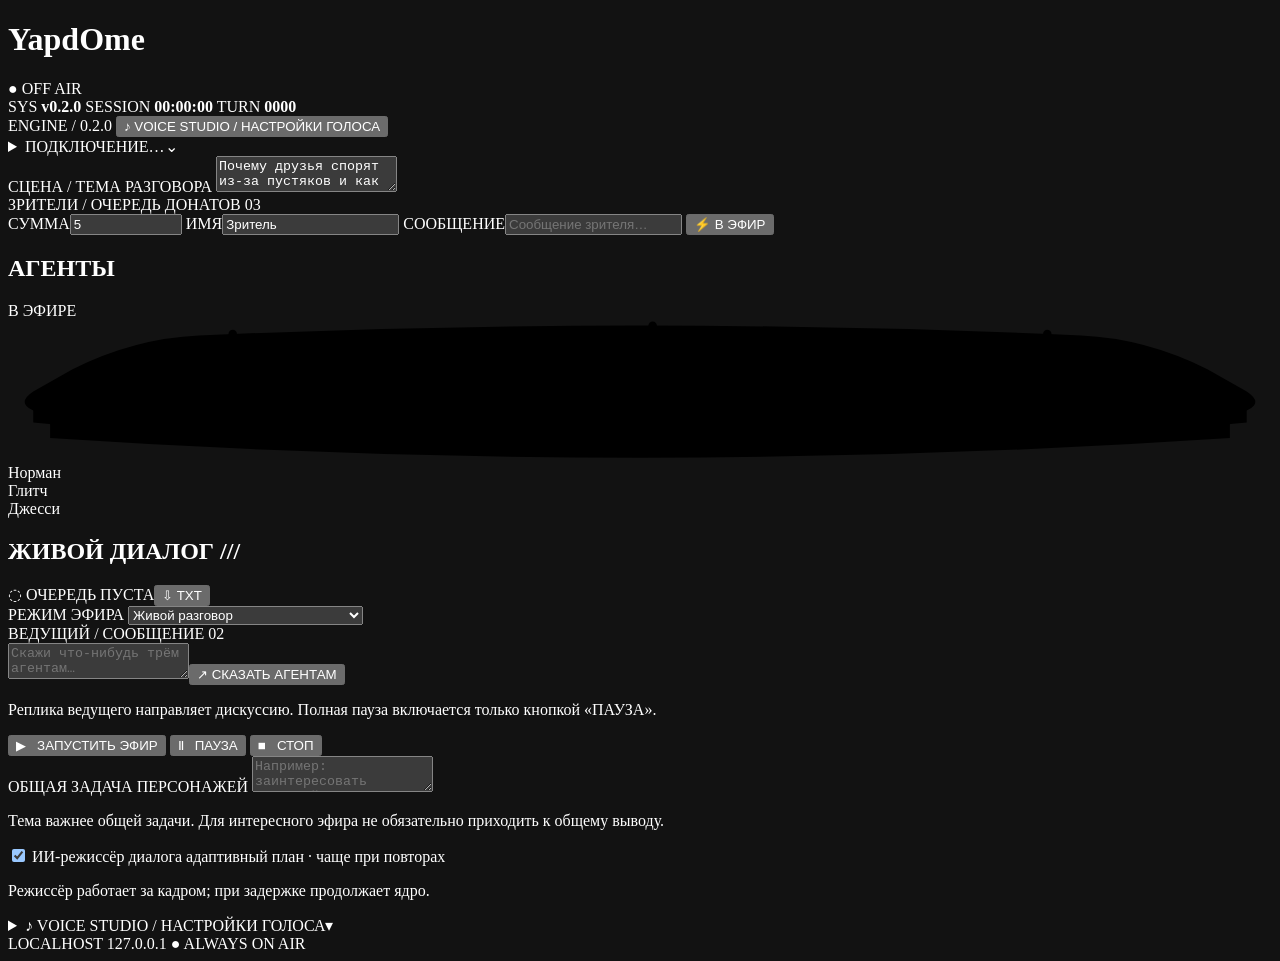
==== frontend/index.html @ b18c7b89 "Move agent names onto tabletop plaques and remove status labels" ====
<!doctype html>
<html lang="ru">
<head>
  <meta charset="utf-8">
  <meta name="viewport" content="width=device-width, initial-scale=1">
  <meta name="color-scheme" content="dark">
  <meta name="theme-color" content="#070815">
  <title>YapdOme // TRIAD LIVE v0.2.0</title>
  <link rel="stylesheet" href="/style.css">
  <link rel="stylesheet" href="/hud-reference.css">
  <link rel="stylesheet" href="/pixel-puppet.css">
</head>
<body>
<div class="spectrum-rail" aria-hidden="true"></div>
<div class="ambient-orbit" aria-hidden="true"></div>
<div class="app-shell">
  <header class="masthead">
    <div class="brand">
      <div class="triad-mark" aria-hidden="true"><i></i><i></i><i></i></div>
      <div class="brand-copy">
        <h1>YapdOme</h1>
      </div>
    </div>
    <div class="header-right">
      <span id="hudLive" class="live-sign"><span class="live-led">●</span> OFF AIR</span>
      <div class="live-metrics" aria-label="Состояние сессии">
        <span>SYS <b>v0.2.0</b></span>
        <span>SESSION <b id="hudUptime">00:00:00</b></span>
        <span>TURN <b id="hudTurns">0000</b></span>
      </div>
      <span class="version-tag">ENGINE / 0.2.0</span>
      <button id="voiceStudioButton" class="voice-header-button" type="button" aria-controls="voiceSettings" aria-expanded="false">♪ VOICE STUDIO / НАСТРОЙКИ ГОЛОСА</button>
      <details id="connectPanel" class="connect-popover">
        <summary title="Подключение и настройки ChatGPT"><span id="indicator" class="led"></span><span id="connection">ПОДКЛЮЧЕНИЕ…</span><span class="down-arrow" aria-hidden="true">⌄</span></summary>
        <div class="connect-content">
          <div class="popover-title">LLM / CONNECTION</div>
          <p id="detail" class="connect-detail">Проверка локального моста…</p>
          <label class="field-caption" for="provider">ПРОВАЙДЕР</label>
          <select id="provider">
            <option value="chatgpt">ChatGPT</option>
            <option value="deepseek">DeepSeek</option>
            <option value="codex">Codex (ChatGPT)</option>
          </select>
          <div id="chatgptAuth">
            <div class="connect-actions simple-auth">
              <button id="signin" class="primary">Подключить ChatGPT (Plus/Pro)</button>
              <button id="switchaccount" class="quiet-action" hidden>Другой аккаунт</button>
              <button id="logout" class="quiet-action" hidden>Выйти</button>
            </div>
            <p id="authnote" class="authnote">Локальная open-source интеграция. Использование лимитов ChatGPT требует подходящего тарифа Plus/Pro и отдельного разрешения. На Free OpenAI может отклонить это разрешение; обход тарифа не поддерживается.</p>
          </div>
          <div id="codexAuth" hidden>
            <div class="connect-actions">
              <button id="codexLogin" class="primary">Войти через Codex</button>
              <button id="codexLogout" class="quiet-action" type="button" hidden>Выйти из Codex</button>
            </div>
            <p id="codexNote" class="authnote">Вход выполняется через локальный Codex. Для смены аккаунта выйди из текущего сеанса; авторизация Codex общая с CLI и IDE-расширением на этом устройстве.</p>
          </div>
          <div id="deepseekAuth" hidden>
            <label class="field-caption" for="deepseekKey">API-КЛЮЧ DEEPSEEK</label>
            <input id="deepseekKey" type="password" autocomplete="off" spellcheck="false" placeholder="sk-…">
            <div class="connect-actions">
              <button id="deepseekConnect" class="primary">Подключить</button>
              <button id="deepseekDisconnect" class="quiet-action" hidden>Отключить</button>
            </div>
            <p id="deepseekNote" class="authnote">Ключ хранится локально. Получи его на platform.deepseek.com.</p>
          </div>
          <details class="model-settings">
            <summary>Модель</summary>
            <label class="field-caption" for="model">МОДЕЛЬ</label>
            <div class="model-line"><select id="model" disabled><option value="">Сначала подключись</option></select><button id="reloadmodels" title="Обновить модели">↻</button></div>
          </details>
        </div>
      </details>
    </div>
  </header>

  <main class="cyber-command-center">
    <div class="control-column">
    <section class="panel topic-panel" aria-label="Тема разговора">
      <div class="topic-layout">
        <label class="section-title" for="topic">СЦЕНА / ТЕМА РАЗГОВОРА</label>
        <textarea id="topic" rows="2" maxlength="700" aria-label="Тема разговора" placeholder="О чём сегодня разговаривают агенты?">Почему друзья спорят из-за пустяков и как потом мирятся?</textarea>
      </div>
    </section>

    <section class="panel inputpanel donations" aria-label="Донат зрителя">
      <div class="panel-overline"><span class="signal-dot pink"></span> ЗРИТЕЛИ / ОЧЕРЕДЬ ДОНАТОВ <span class="panel-index">03</span></div>

      <div class="input-row donation-fields">
        <label class="donation-amount"><span>СУММА</span><input id="donationAmount" type="number" min="0" max="1000000" step="0.01" value="5" inputmode="decimal" aria-label="Сумма доната"></label>
        <label class="donation-name"><span>ИМЯ</span><input id="donor" type="text" maxlength="32" value="Зритель" aria-label="Имя отправителя доната" placeholder="Имя" class="donorname"></label>
        <label class="donation-text"><span>СООБЩЕНИЕ</span><input id="donationText" type="text" maxlength="600" placeholder="Сообщение зрителя…" aria-label="Текст доната"></label>
        <button id="sendDonation" class="primary">⚡ В ЭФИР</button>
      </div>

    </section>
    </div>



    <div class="broadcast-column">
    <section class="panel live-visual" aria-label="Живая сцена с тремя агентами">
      <div class="live-visual-head">
        <h2>АГЕНТЫ</h2> В ЭФИРЕ</h2>
      </div>
      <div id="liveAvatars" class="live-tiles">
        <article class="live-tile" data-agent-index="0" aria-label="Агент 1">
          
          <div class="hud-portrait" aria-hidden="true"></div>
          <div class="wave-lane" aria-hidden="true"></div>

        </article>
        <article class="live-tile" data-agent-index="1" aria-label="Агент 2">
          
          <div class="hud-portrait" aria-hidden="true"></div>
          <div class="wave-lane" aria-hidden="true"></div>

        </article>
        <article class="live-tile" data-agent-index="2" aria-label="Агент 3">
          
          <div class="hud-portrait" aria-hidden="true"></div>
          <div class="wave-lane" aria-hidden="true"></div>

        </article>
      <div class="dialogue-table" role="group" aria-label="Имена собеседников за столом">
        <svg viewBox="0 0 900 100" preserveAspectRatio="none" focusable="false">
          <defs>
            <linearGradient id="table-surface" x2="0" y2="1">
              <stop stop-color="#32665b"/>
              <stop offset="1" stop-color="#102c29"/>
            </linearGradient>
            <linearGradient id="table-edge">
              <stop stop-color="#39f6a7"/>
              <stop offset=".5" stop-color="#29e8ff"/>
              <stop offset="1" stop-color="#ffc936"/>
            </linearGradient>
          </defs>
          <path class="table-shadow" d="M30 64Q450 28 870 64L870 84Q450 112 30 84Z"/>
          <path class="table-fascia" d="M18 55Q450 97 882 55V73Q450 115 18 73Z"/>
          <path class="table-top" d="M136 11Q450 -3 764 11Q810 13 854 35L882 51Q900 63 865 69Q450 105 35 69Q0 63 18 51L46 35Q90 13 136 11Z"/>
          <path class="table-inlay" d="M114 22Q450 0 786 22M46 61Q450 96 854 61"/>
          <g class="table-seat table-seat-0">
            <path d="M124 31Q150 25 176 31L187 40Q150 46 113 40Z"/>
            <path class="table-mic" d="M150 32V17L160 10"/>
            <circle cx="160" cy="10" r="3"/>
          </g>
          <g class="table-seat table-seat-1">
            <path d="M410 24H490L496 33H404Z"/>
            <path class="table-mic" d="M450 24V10L459 4"/>
            <circle cx="459" cy="4" r="3"/>
          </g>
          <g class="table-seat table-seat-2">
            <path d="M724 31Q750 25 776 31L787 40Q750 46 713 40Z"/>
            <path class="table-mic" d="M750 32V17L740 10"/>
            <circle cx="740" cy="10" r="3"/>
          </g>
          <path class="table-console" d="M419 57H481L489 63H411Z"/>
        </svg>
        <div class="table-nameplates">
          <div class="table-nameplate" data-agent-index="0"><span class="tile-name">Норман</span></div>
          <div class="table-nameplate" data-agent-index="1"><span class="tile-name">Глитч</span></div>
          <div class="table-nameplate" data-agent-index="2"><span class="tile-name">Джесси</span></div>
        </div>
      </div>
      </div>
    </section>
    <section class="panel stream" aria-label="Живой диалог">
      <div id="feed" class="feed" aria-live="off"></div>
      <div class="streamhead">
        <div><h2>ЖИВОЙ ДИАЛОГ <span class="live-glyph">///</span></h2></div>
        <div class="stream-actions"><span id="queueStatus" class="queue-status" role="status" aria-live="polite">◌ ОЧЕРЕДЬ ПУСТА</span><button id="export" title="Экспортировать TXT">⇩ TXT</button></div>
      </div>
    </section>
    </div>

    <div class="right-column">
    <section class="panel stage-panel" aria-label="Управление дискуссией">

      <div class="show-mode-row">
        <label class="section-title" for="showMode">РЕЖИМ ЭФИРА</label>
        <select id="showMode" aria-label="Режим общения персонажей">
          <option value="live" selected>Живой разговор</option>
          <option value="science">Научный режим · TRIAD SCIENCE</option>
        </select>
        <p class="field-tip" id="scienceInfo" hidden aria-live="polite">TRIAD SCIENCE · теоретик / критик / экспериментатор · пять шагов научного метода · выводы требуют проверки</p>
      </div>
      <div class="inputpanel host-message" aria-label="Реплика ведущего">
        <div class="panel-overline"><span class="signal-dot warm"></span> ВЕДУЩИЙ / СООБЩЕНИЕ <span class="panel-index">02</span></div>
        <div class="input-row"><textarea id="interject" maxlength="600" aria-label="Реплика ведущего" placeholder="Скажи что-нибудь трём агентам…"></textarea><button id="sendInterject" class="primary">↗ СКАЗАТЬ АГЕНТАМ</button></div>
        <p class="field-tip">Реплика ведущего направляет дискуссию. Полная пауза включается только кнопкой «ПАУЗА».</p>
      </div>
      <div class="stage-bottom">
        <div class="transport">
          <button id="start" class="primary btn-start">▶ &nbsp; ЗАПУСТИТЬ ЭФИР</button>
          <button id="pause" class="btn-pause">Ⅱ &nbsp; ПАУЗА</button>
          <button id="stop" class="btn-stop">■ &nbsp; СТОП</button>
        </div>

      </div>
    </section>

    <section class="panel scene-advanced" aria-label="Дополнительные настройки эфира">

      <div class="scene-advanced-body">
        <label class="section-title mission-label" for="sharedGoal">ОБЩАЯ ЗАДАЧА ПЕРСОНАЖЕЙ</label>
        <textarea id="sharedGoal" maxlength="900" rows="2" placeholder="Например: заинтересовать зрителей и не повторять одни и те же шутки."></textarea>
        <p class="field-tip mission-tip">Тема важнее общей задачи. Для интересного эфира не обязательно приходить к общему выводу.</p>
        <label class="check-line"><input id="directorEnabled" type="checkbox" checked> ИИ-режиссёр диалога <span class="hint">адаптивный план · чаще при повторах</span></label>
        <p class="field-tip" id="directorStatus">Режиссёр работает за кадром; при задержке продолжает ядро.</p>

      </div>
    </section>
    </div>
  </main>
  <details class="panel voice-panel" id="voiceSettings" aria-label="Голосовой движок и настройки">
      <summary class="voice-collapse-toggle"><span>♪ VOICE STUDIO / НАСТРОЙКИ ГОЛОСА</span><span class="fold-arrow">▾</span></summary>
      <div class="voice-panel-body">
      <div class="panel-overline"><span class="signal-dot"></span> AUDIO / LOCAL VOICE STUDIO <span class="panel-index">TTS</span></div>
      <h2>СИНТЕЗ РЕЧИ <span class="soft">/ VOICE ENGINE</span></h2>
      <p class="voice-intro">Выбери движок, установи его в нужную папку, затем настрой голос отдельно для каждого персонажа.</p>
      <div class="voice-layout">
        <div class="voice-selector">
          <label class="field-caption" for="ttsBackend">АКТИВНЫЙ ДВИЖОК</label>
          <select id="ttsBackend" aria-label="Выбрать движок синтеза речи">
            <option value="piper">Piper TTS · русский / быстрый ONNX</option>
            <option value="silero">Silero TTS V5 · русский / 5 голосов</option>
            <option value="kokoro">Kokoro 82M · английский / русский</option>
            <option value="openaudio-s1-mini">OpenAudio S1-mini · локально / клонирование голоса</option>
            <option value="qwen3-tts">Qwen3-TTS MLX · Mac (M1–M4)</option>
            <option value="browser">Голоса системы · macOS / браузер</option>
          </select>
          <p id="voiceHint" class="voice-hint">Выбери движок для установки и озвучивания.</p>
          <button id="testAudioOutput" type="button" title="Проверить аудиовыход браузера">♪ ТЕСТ ЗВУКА (КОРОТКИЙ СИГНАЛ)</button>
          <label class="check-line"><input id="voiceEnabled" type="checkbox" checked> Озвучивать ответы персонажей</label>
          <label class="field-caption" for="rate">ОБЩАЯ СКОРОСТЬ <output id="rateValue">1.00×</output></label>
          <input id="rate" type="range" min="0.75" max="1.5" step="0.05" value="1">
          <p class="tts-install-hint">Скорость общая для всех персонажей. Голос выбирается отдельно для каждого персонажа.</p>
        </div>
        <div class="voice-engine-config">
          <div id="kokoroModelWrap" hidden>
            <label class="field-caption" for="kokoroModel">МОДЕЛЬ KOKORO</label>
            <select id="kokoroModel">
              <option value="ru">Kokoro RU 82M · русский (Света, Маша, Дима)</option>
              <option value="en">Kokoro 82M INT8 · английский</option>
            </select>
          </div>
          <div class="voice-installer" id="kokoroRuInstaller" data-engine="kokoro-ru" hidden>
            <div class="voice-installer-head"><strong>Kokoro RU 82M</strong><span class="voice-local">LOCAL / CPU</span></div>
            <p class="tts-install-hint">Русские голоса: Света, Маша, Дима · модель OpenRAIL. Файлы хранятся в выбранной папке.</p>
            <p id="kokoroRuStatus" class="tts-status">Проверяем статус…</p>
            <label class="field-caption" for="kokoroRuDirectory">ПАПКА МОДЕЛИ</label>
            <div class="tts-folder-row">
              <input id="kokoroRuDirectory" type="text" autocomplete="off" spellcheck="false" aria-label="Папка Kokoro RU 82M">
              <button id="kokoroRuBrowse" type="button">Обзор…</button>
            </div>
            <div class="tts-install-actions">
              <button class="primary" id="kokoroRuInstall" type="button">↓ УСТАНОВИТЬ / ПОДКЛЮЧИТЬ</button>
              <button id="kokoroRuCancel" type="button" hidden>ОТМЕНИТЬ</button>
              <button id="kokoroRuRestart" type="button" hidden>↻ ПЕРЕЗАПУСТИТЬ ДВИЖОК</button>
            </div>
            <div class="tts-progress-wrap" id="kokoroRuProgressWrap" hidden>
              <div class="tts-progress-top"><span id="kokoroRuProgressLabel">Подготовка…</span><output id="kokoroRuProgressPercent">…</output></div>
              <progress id="kokoroRuProgress" max="100"></progress>
              <p class="tts-progress-detail" id="kokoroRuProgressFile"></p>
            </div>
            <p id="kokoroRuError" class="tts-install-error" role="alert" hidden></p>
          </div>

          <div class="voice-installer" id="kokoroInstaller" data-engine="kokoro" hidden>
            <div class="voice-installer-head"><strong>Kokoro 82M INT8</strong><span class="voice-local">LOCAL / CPU</span></div>
            <p class="tts-install-hint">Компактная ONNX-модель · английская речь. Файлы хранятся в выбранной папке.</p>
            <p id="kokoroStatus" class="tts-status">Проверяем статус…</p>
            <label class="field-caption" for="kokoroDirectory">ПАПКА МОДЕЛИ</label>
            <div class="tts-folder-row">
              <input id="kokoroDirectory" type="text" autocomplete="off" spellcheck="false" aria-label="Папка Kokoro 82M INT8">
              <button id="kokoroBrowse" type="button">Обзор…</button>
            </div>
            <div class="tts-install-actions">
              <button class="primary" id="kokoroInstall" type="button">↓ УСТАНОВИТЬ / ПОДКЛЮЧИТЬ</button>
              <button id="kokoroCancel" type="button" hidden>ОТМЕНИТЬ</button>
              <button id="kokoroRestart" type="button" hidden>↻ ПЕРЕЗАПУСТИТЬ ДВИЖОК</button>
            </div>
            <div class="tts-progress-wrap" id="kokoroProgressWrap" hidden>
              <div class="tts-progress-top"><span id="kokoroProgressLabel">Подготовка…</span><output id="kokoroProgressPercent">…</output></div>
              <progress id="kokoroProgress" max="100"></progress>
              <p class="tts-progress-detail" id="kokoroProgressFile"></p>
            </div>
            <p id="kokoroError" class="tts-install-error" role="alert" hidden></p>
          </div>

          <div class="voice-installer" id="piperInstaller" data-engine="piper" hidden>
            <div class="voice-installer-head"><strong>Piper TTS</strong><span class="voice-local">LOCAL / CPU</span></div>
            <p class="tts-install-hint">Быстрый ONNX-синтез · русские голоса. Файлы хранятся в выбранной папке.</p>
            <p id="piperStatus" class="tts-status">Проверяем статус…</p>
            <label class="field-caption" for="piperDirectory">ПАПКА МОДЕЛИ</label>
            <div class="tts-folder-row">
              <input id="piperDirectory" type="text" autocomplete="off" spellcheck="false" aria-label="Папка Piper TTS">
              <button id="piperBrowse" type="button">Обзор…</button>
            </div>
            <div class="tts-install-actions">
              <button class="primary" id="piperInstall" type="button">↓ УСТАНОВИТЬ / ПОДКЛЮЧИТЬ</button>
              <button id="piperCancel" type="button" hidden>ОТМЕНИТЬ</button>
              <button id="piperRestart" type="button" hidden>↻ ПЕРЕЗАПУСТИТЬ ДВИЖОК</button>
            </div>
            <div class="tts-progress-wrap" id="piperProgressWrap" hidden>
              <div class="tts-progress-top"><span id="piperProgressLabel">Подготовка…</span><output id="piperProgressPercent">…</output></div>
              <progress id="piperProgress" max="100"></progress>
              <p class="tts-progress-detail" id="piperProgressFile"></p>
            </div>
            <p id="piperError" class="tts-install-error" role="alert" hidden></p>
          </div>

          <div class="voice-installer" id="openaudioInstaller" data-engine="openaudio-s1-mini" hidden>
            <div class="voice-installer-head"><strong>OpenAudio S1-mini</strong><span class="voice-local">LOCAL / CUDA · CPU</span></div>
            <p class="tts-install-hint">Автоматическая загрузка модели 0.5B и отдельного окружения. Рекомендуется NVIDIA с 12 ГБ VRAM; на CPU синтез медленный. Веса: CC BY-NC-SA 4.0.</p>
            <p id="openaudioStatus" class="tts-status">Проверяем статус…</p>
            <details id="openaudioAccessHelp" class="tts-access-help">
              <summary>Как разрешить скачивание S1-mini — пошагово</summary>
              <ol>
                <li>Открой <a href="https://huggingface.co/fishaudio/openaudio-s1-mini" target="_blank" rel="noopener noreferrer">страницу S1-mini на Hugging Face</a>. Нажми Log In или Sign Up и войди в свой аккаунт.</li>
                <li>На странице модели прочитай условия и нажми кнопку согласия или запроса доступа. Если заявка ожидает одобрения, дождись разрешения. Перенаправление на fishaudio/s1-mini — нормально.</li>
                <li>Открой <a href="https://huggingface.co/settings/tokens" target="_blank" rel="noopener noreferrer">Access Tokens</a> в том же аккаунте. Нажми Create new token, выбери Read, задай имя YapdOme и создай токен. Для Fine-grained включи «Read access to contents of all public gated repos you can access» в разделе Repositories. Скопируй токен.</li>
                <li>На Mac нажми ⌘ + пробел, введи «Терминал» и нажми Enter. Скопируй команду ниже целиком, вставь в Терминал и нажми Enter. Путь уже соответствует папке модели.</li>
              </ol>
              <pre><code id="openaudioLoginCommand">Команда появится после определения папки модели.</code></pre>
              <ol start="5">
                <li>Когда Терминал попросит токен, вставь его и нажми Enter. Символы могут не отображаться — это нормально. На вопрос Add token as git credential? ответь n и нажми Enter.</li>
                <li>Дождись сообщения об успешном входе. Вернись сюда и нажми «Установить / подключить» ещё раз.</li>
              </ol>
              <p>Токен вводится только в Терминале. Не отправляй его в чат и не вставляй в поле папки модели. Если написано «No such file or directory», сначала запусти установку, чтобы приложение создало окружение Python.</p>
              <p>Если вход уже завершился сообщением Login successful, но скачивание запрещено: открой Access Tokens → YapdOme → Edit permissions, включи разрешение на public gated repos, указанное в шаге 3, и сохрани. Проверь, что аккаунту одобрен доступ к модели из шага 2. Затем повтори установку; для того же отредактированного токена повторный вход обычно не нужен.</p>
            </details>
            <label class="field-caption" for="openaudioDirectory">ПАПКА МОДЕЛИ</label>
            <div class="tts-folder-row">
              <input id="openaudioDirectory" type="text" autocomplete="off" spellcheck="false" aria-label="Папка OpenAudio S1-mini">
              <button id="openaudioBrowse" type="button">Обзор…</button>
            </div>
            <div class="tts-install-actions">
              <button class="primary" id="openaudioInstall" type="button">↓ УСТАНОВИТЬ / ПОДКЛЮЧИТЬ</button>
              <button id="openaudioCancel" type="button" hidden>ОТМЕНИТЬ</button>
              <button id="openaudioRestart" type="button" hidden>↻ ПЕРЕЗАПУСТИТЬ ДВИЖОК</button>
            </div>
            <div class="tts-progress-wrap" id="openaudioProgressWrap" hidden>
              <div class="tts-progress-top"><span id="openaudioProgressLabel">Подготовка…</span><output id="openaudioProgressPercent">…</output></div>
              <progress id="openaudioProgress" max="100"></progress>
              <p class="tts-progress-detail" id="openaudioProgressFile"></p>
            </div>
            <p id="openaudioReferences" class="tts-install-hint">Референсы не загружены · используется голос модели</p>
            <label class="field-caption" for="openaudioReferenceVoice">РЕФЕРЕНСНЫЙ ГОЛОС</label>
            <select id="openaudioReferenceVoice">
              <option value="voice-1">Референс 1</option>
              <option value="voice-2">Референс 2</option>
              <option value="voice-3">Референс 3</option>
            </select>
            <label class="field-caption" for="openaudioReferenceAudio">PCM WAV 16 БИТ · 3–30 СЕКУНД · ДО 6 МБ</label>
            <input id="openaudioReferenceAudio" type="file" accept="audio/wav,.wav">
            <label class="field-caption" for="openaudioReferenceText">ТОЧНАЯ РАСШИФРОВКА АУДИО</label>
            <textarea id="openaudioReferenceText" rows="2" maxlength="1000" placeholder="Что произнесено в референсном WAV"></textarea>
            <button id="openaudioReferenceSave" type="button">СОХРАНИТЬ РЕФЕРЕНС</button>
            <p class="tts-install-hint">Аудио остаётся на этом компьютере. После сохранения выбери референс в карточке персонажа.</p>
            <p id="openaudioError" class="tts-install-error" role="alert" hidden></p>
          </div>

          <div class="voice-installer" id="sileroInstaller" data-engine="silero" hidden>
            <div class="voice-installer-head"><strong>Silero TTS V5</strong><span class="voice-local">LOCAL / CPU</span></div>
            <p class="tts-install-hint">Нейросетевой синтез · пять русских голосов. Файлы хранятся в выбранной папке.</p>
            <p id="sileroStatus" class="tts-status">Проверяем статус…</p>
            <label class="field-caption" for="sileroDirectory">ПАПКА МОДЕЛИ</label>
            <div class="tts-folder-row">
              <input id="sileroDirectory" type="text" autocomplete="off" spellcheck="false" aria-label="Папка Silero TTS V5">
              <button id="sileroBrowse" type="button">Обзор…</button>
            </div>
            <div class="tts-install-actions">
              <button class="primary" id="sileroInstall" type="button">↓ УСТАНОВИТЬ / ПОДКЛЮЧИТЬ</button>
              <button id="sileroCancel" type="button" hidden>ОТМЕНИТЬ</button>
              <button id="sileroRestart" type="button" hidden>↻ ПЕРЕЗАПУСТИТЬ ДВИЖОК</button>
            </div>
            <div class="tts-progress-wrap" id="sileroProgressWrap" hidden>
              <div class="tts-progress-top"><span id="sileroProgressLabel">Подготовка…</span><output id="sileroProgressPercent">…</output></div>
              <progress id="sileroProgress" max="100"></progress>
              <p class="tts-progress-detail" id="sileroProgressFile"></p>
            </div>
            <p id="sileroError" class="tts-install-error" role="alert" hidden></p>
          </div>

          <div class="voice-installer" id="qwen3Installer" data-engine="qwen3-tts" hidden>
            <div class="voice-installer-head"><strong>Qwen3-TTS MLX</strong><span class="voice-local">LOCAL / MLX · APPLE SILICON</span></div>
            <p class="tts-install-hint">Клонирование и дизайн голоса, пресеты с эмоциями. Pro (1.7B) / Lite (0.6B). Дизайн голоса доступен только в Pro. Модели кладутся в папку models/.</p>
            <p id="qwen3Status" class="tts-status">Проверяем статус…</p>
            <label class="field-caption" for="qwen3Size">РАЗМЕР МОДЕЛИ</label>
            <select id="qwen3Size">
              <option value="lite">Lite 0.6B · быстрее</option>
              <option value="pro">Pro 1.7B · качественнее</option>
            </select>
            <label class="field-caption" for="qwen3Directory">ПАПКА МОДЕЛИ</label>
            <div class="tts-folder-row">
              <input id="qwen3Directory" type="text" autocomplete="off" spellcheck="false" aria-label="Папка Qwen3-TTS MLX">
              <button id="qwen3Browse" type="button">Обзор…</button>
            </div>
            <div class="tts-install-actions">
              <button class="primary" id="qwen3Install" type="button">↓ УСТАНОВИТЬ / ПОДКЛЮЧИТЬ</button>
              <button id="qwen3Cancel" type="button" hidden>ОТМЕНИТЬ</button>
              <button id="qwen3Restart" type="button" hidden>↻ ПЕРЕЗАПУСТИТЬ ДВИЖОК</button>
            </div>
            <div class="tts-progress-wrap" id="qwen3ProgressWrap" hidden>
              <div class="tts-progress-top"><span id="qwen3ProgressLabel">Подготовка…</span><output id="qwen3ProgressPercent">…</output></div>
              <progress id="qwen3Progress" max="100"></progress>
              <p class="tts-progress-detail" id="qwen3ProgressFile"></p>
            </div>
            <p id="qwen3Error" class="tts-install-error" role="alert" hidden></p>

            <div class="qwen3-voices">
              <div class="qwen3-voices-head">
                <span>КАСТОМНЫЕ ГОЛОСА · VOICE CLONING / DESIGN / CUSTOM</span>
                <button id="qwen3AddVoice" type="button">+ ДОБАВИТЬ ГОЛОС</button>
              </div>
              <div id="qwen3VoiceList" class="qwen3-voice-list"></div>
              <div id="qwen3VoiceForm" class="qwen3-voice-form" hidden>
                <label class="field-caption" for="qwen3VoiceName">ИМЯ ГОЛОСА</label>
                <input id="qwen3VoiceName" type="text" maxlength="64" placeholder="Deep Narrator">
                <label class="field-caption" for="qwen3VoiceType">ТИП</label>
                <select id="qwen3VoiceType">
                  <option value="design">Дизайн · описание голоса</option>
                  <option value="clone">Клонирование · из аудио</option>
                  <option value="preset">Пресет · встроенный голос + эмоция</option>
                </select>
                <div id="qwen3DesignFields">
                  <label class="field-caption" for="qwen3DesignInstruct">ОПИСАНИЕ ГОЛОСА</label>
                  <textarea id="qwen3DesignInstruct" rows="2" maxlength="300" placeholder="calm British narrator, deep and warm"></textarea>
                </div>
                <div id="qwen3CloneFields" hidden>
                  <label class="field-caption" for="qwen3CloneAudio">РЕФЕРЕНСНЫЙ АУДИОФАЙЛ (5–10 с)</label>
                  <input id="qwen3CloneAudio" type="file" accept="audio/*,.wav,.mp3,.m4a">
                  <label class="field-caption" for="qwen3CloneText">ТРАНСКРИПТ (что сказано в аудио)</label>
                  <textarea id="qwen3CloneText" rows="2" maxlength="600" placeholder="Точный текст из аудио"></textarea>
                </div>
                <div id="qwen3PresetFields" hidden>
                  <label class="field-caption" for="qwen3PresetSpeaker">ВСТРОЕННЫЙ ГОЛОС</label>
                  <select id="qwen3PresetSpeaker"></select>
                  <label class="field-caption" for="qwen3PresetInstruct">ЭМОЦИЯ / СТИЛЬ</label>
                  <input id="qwen3PresetInstruct" type="text" maxlength="200" placeholder="Excited and happy, speaking fast">
                  <label class="field-caption" for="qwen3PresetSpeed">СКОРОСТЬ</label>
                  <input id="qwen3PresetSpeed" type="range" min="0.5" max="2" step="0.05" value="1">
                </div>
                <div class="qwen3-voice-actions">
                  <button class="primary" id="qwen3VoiceSave" type="button">СОХРАНИТЬ ГОЛОС</button>
                  <button id="qwen3VoiceCancel" type="button">ОТМЕНА</button>
                </div>
              </div>
            </div>
          </div>

          <div id="browserInstaller" class="voice-installer" hidden>
            <div class="voice-installer-head"><strong>СИСТЕМНЫЙ ГОЛОС</strong><span class="voice-local">BROWSER / macOS</span></div>
            <p class="tts-status">● НЕ ТРЕБУЕТ УСТАНОВКИ</p>
            <p class="tts-install-hint">Путь к модели не требуется. Используются доступные системные голоса macOS и браузера.</p>
          </div>
        </div>
      </div>
      </div>
    </details>
  <footer><span>LOCALHOST 127.0.0.1 <span class="bullet">●</span> ALWAYS ON AIR</span></footer>
</div>
<script defer src="/client.js"></script>
<script defer src="/hud-reference.js"></script>
<script defer src="/pixel-puppet-engine.js"></script>
<script defer src="/pixel-puppet.js"></script>
</body>
</html>
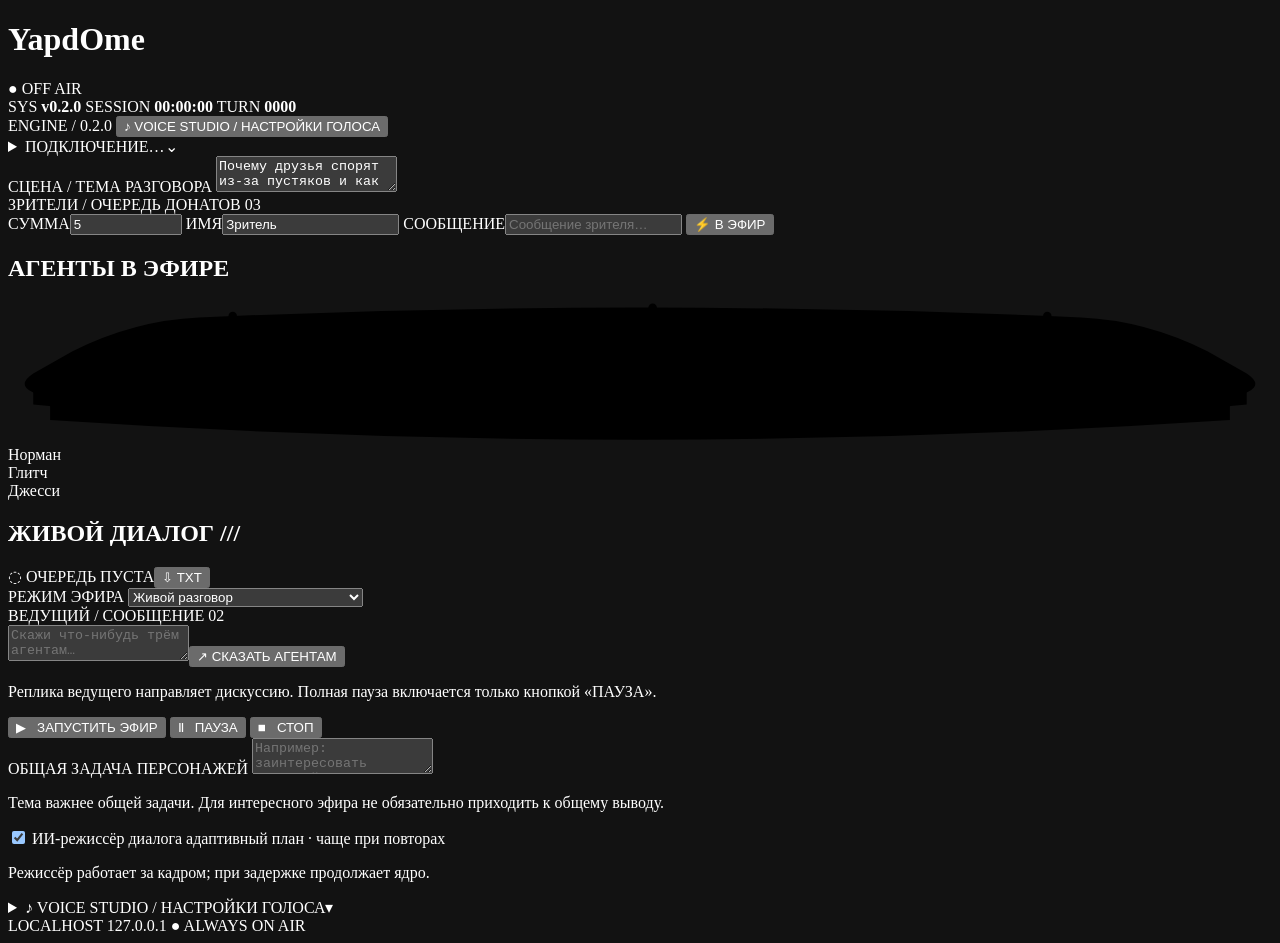
==== commit 6ac2a440: "Align live broadcast heading to top right with compact indicator" ====
--- a/frontend/index.html
+++ b/frontend/index.html
@@ -102,23 +102,20 @@
     <div class="broadcast-column">
     <section class="panel live-visual" aria-label="Живая сцена с тремя агентами">
       <div class="live-visual-head">
-        <h2>АГЕНТЫ</h2> В ЭФИРЕ</h2>
+        <h2><span class="live-air-indicator" aria-hidden="true"></span>АГЕНТЫ В ЭФИРЕ</h2>
       </div>
       <div id="liveAvatars" class="live-tiles">
         <article class="live-tile" data-agent-index="0" aria-label="Агент 1">
-          
           <div class="hud-portrait" aria-hidden="true"></div>
           <div class="wave-lane" aria-hidden="true"></div>
 
         </article>
         <article class="live-tile" data-agent-index="1" aria-label="Агент 2">
-          
           <div class="hud-portrait" aria-hidden="true"></div>
           <div class="wave-lane" aria-hidden="true"></div>
 
         </article>
         <article class="live-tile" data-agent-index="2" aria-label="Агент 3">
-          
           <div class="hud-portrait" aria-hidden="true"></div>
           <div class="wave-lane" aria-hidden="true"></div>
 
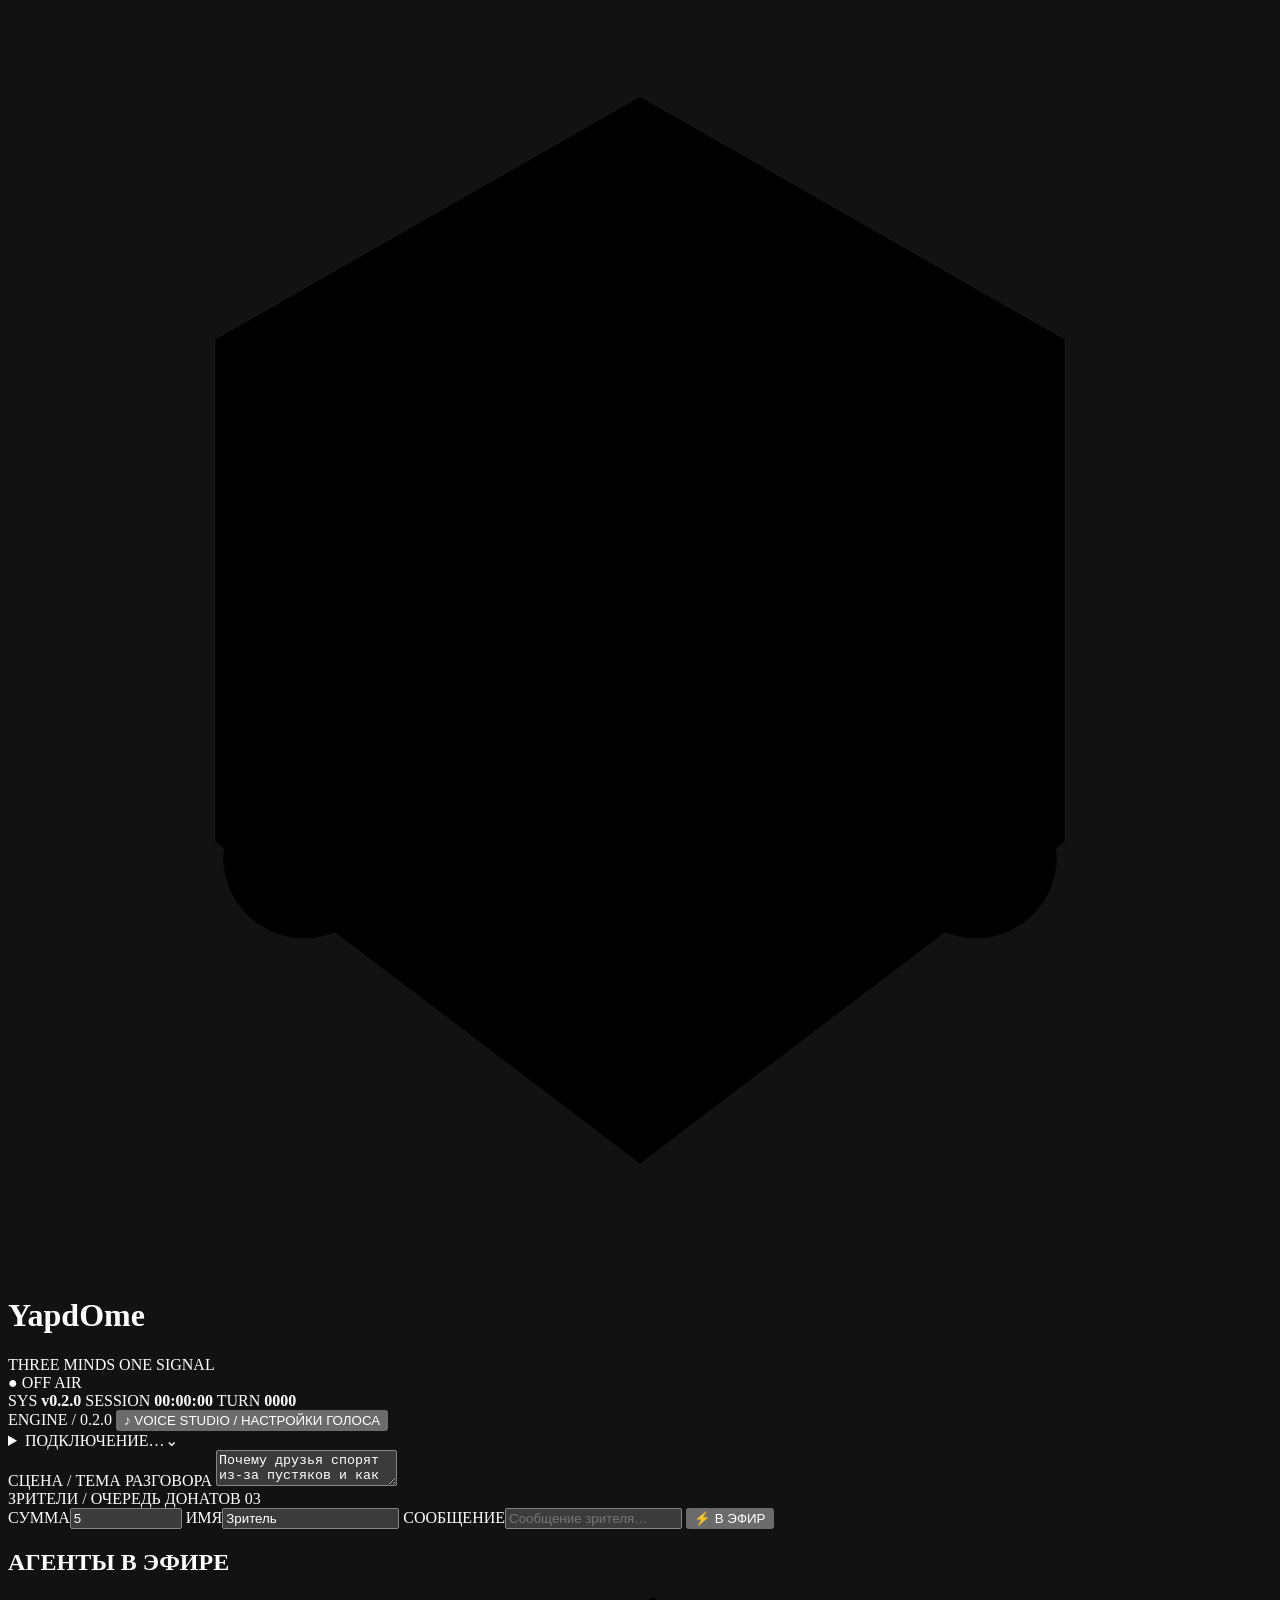
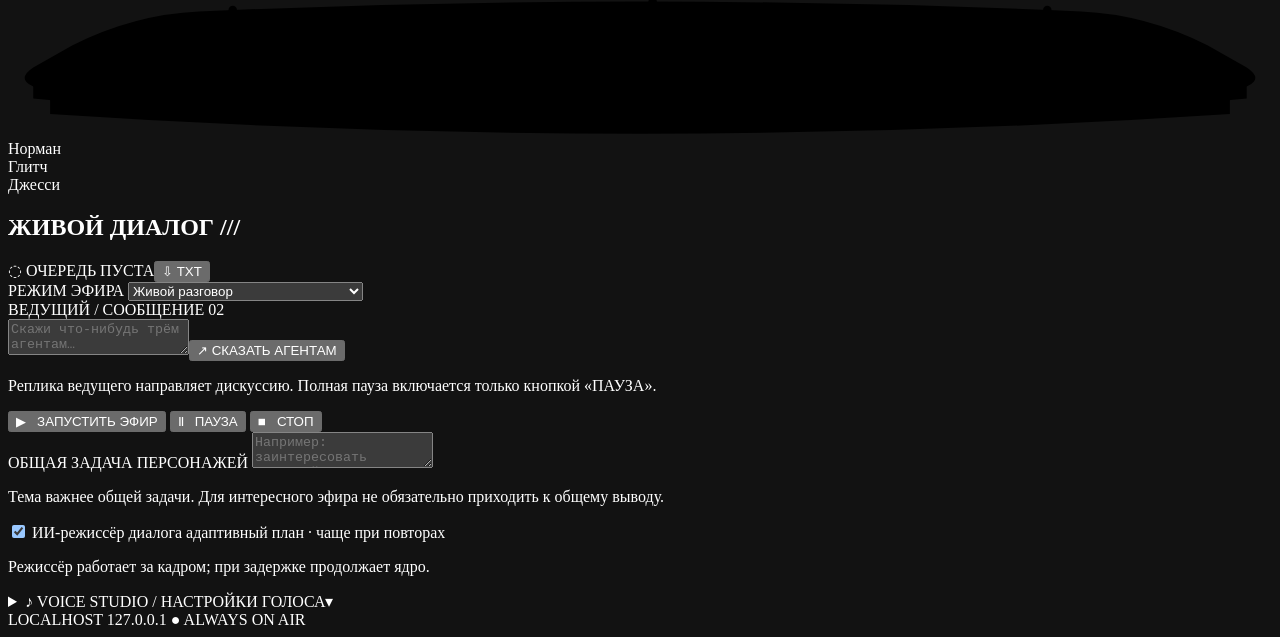
==== commit da0d661e: "Create distinctive cyberpunk YapdOme brand identity" ====
--- a/frontend/index.html
+++ b/frontend/index.html
@@ -16,9 +16,31 @@
 <div class="app-shell">
   <header class="masthead">
     <div class="brand">
-      <div class="triad-mark" aria-hidden="true"><i></i><i></i><i></i></div>
+      <div class="brand-symbol" aria-hidden="true">
+        <svg class="brand-symbol-svg" viewBox="0 0 64 64" focusable="false">
+          <defs>
+            <linearGradient id="yapdome-mark-gradient" x1="8" y1="8" x2="56" y2="56" gradientUnits="userSpaceOnUse">
+              <stop stop-color="#39f6a7"/>
+              <stop offset=".52" stop-color="#38dfff"/>
+              <stop offset="1" stop-color="#a875ff"/>
+            </linearGradient>
+            <filter id="yapdome-mark-glow" x="-40%" y="-40%" width="180%" height="180%">
+              <feGaussianBlur stdDeviation="2.2" result="blur"/>
+              <feMerge><feMergeNode in="blur"/><feMergeNode in="SourceGraphic"/></feMerge>
+            </filter>
+          </defs>
+          <path class="brand-frame" d="M32 4.5 53.5 16.8v25.4L32 58.5 10.5 42.2V16.8Z"/>
+          <path class="brand-circuit" d="M32 12.5v12.2M17 42l10.1-6.2M47 42l-10.1-6.2"/>
+          <path class="brand-core" d="m32 22.5 9 5.2v10.6l-9 5.2-9-5.2V27.7Z"/>
+          <circle class="brand-node" cx="32" cy="11.5" r="4.1"/>
+          <circle class="brand-node" cx="15" cy="43" r="4.1"/>
+          <circle class="brand-node" cx="49" cy="43" r="4.1"/>
+          <circle class="brand-core-dot" cx="32" cy="32.9" r="3.1"/>
+        </svg>
+      </div>
       <div class="brand-copy">
-        <h1>YapdOme</h1>
+        <h1 class="brand-wordmark" aria-label="YapdOme"><span class="brand-word-main" aria-hidden="true">Yapd</span><span class="brand-word-orbit" aria-hidden="true">O</span><span class="brand-word-tail" aria-hidden="true">me</span></h1>
+        <span class="brand-kicker">THREE MINDS <i></i> ONE SIGNAL</span>
       </div>
     </div>
     <div class="header-right">
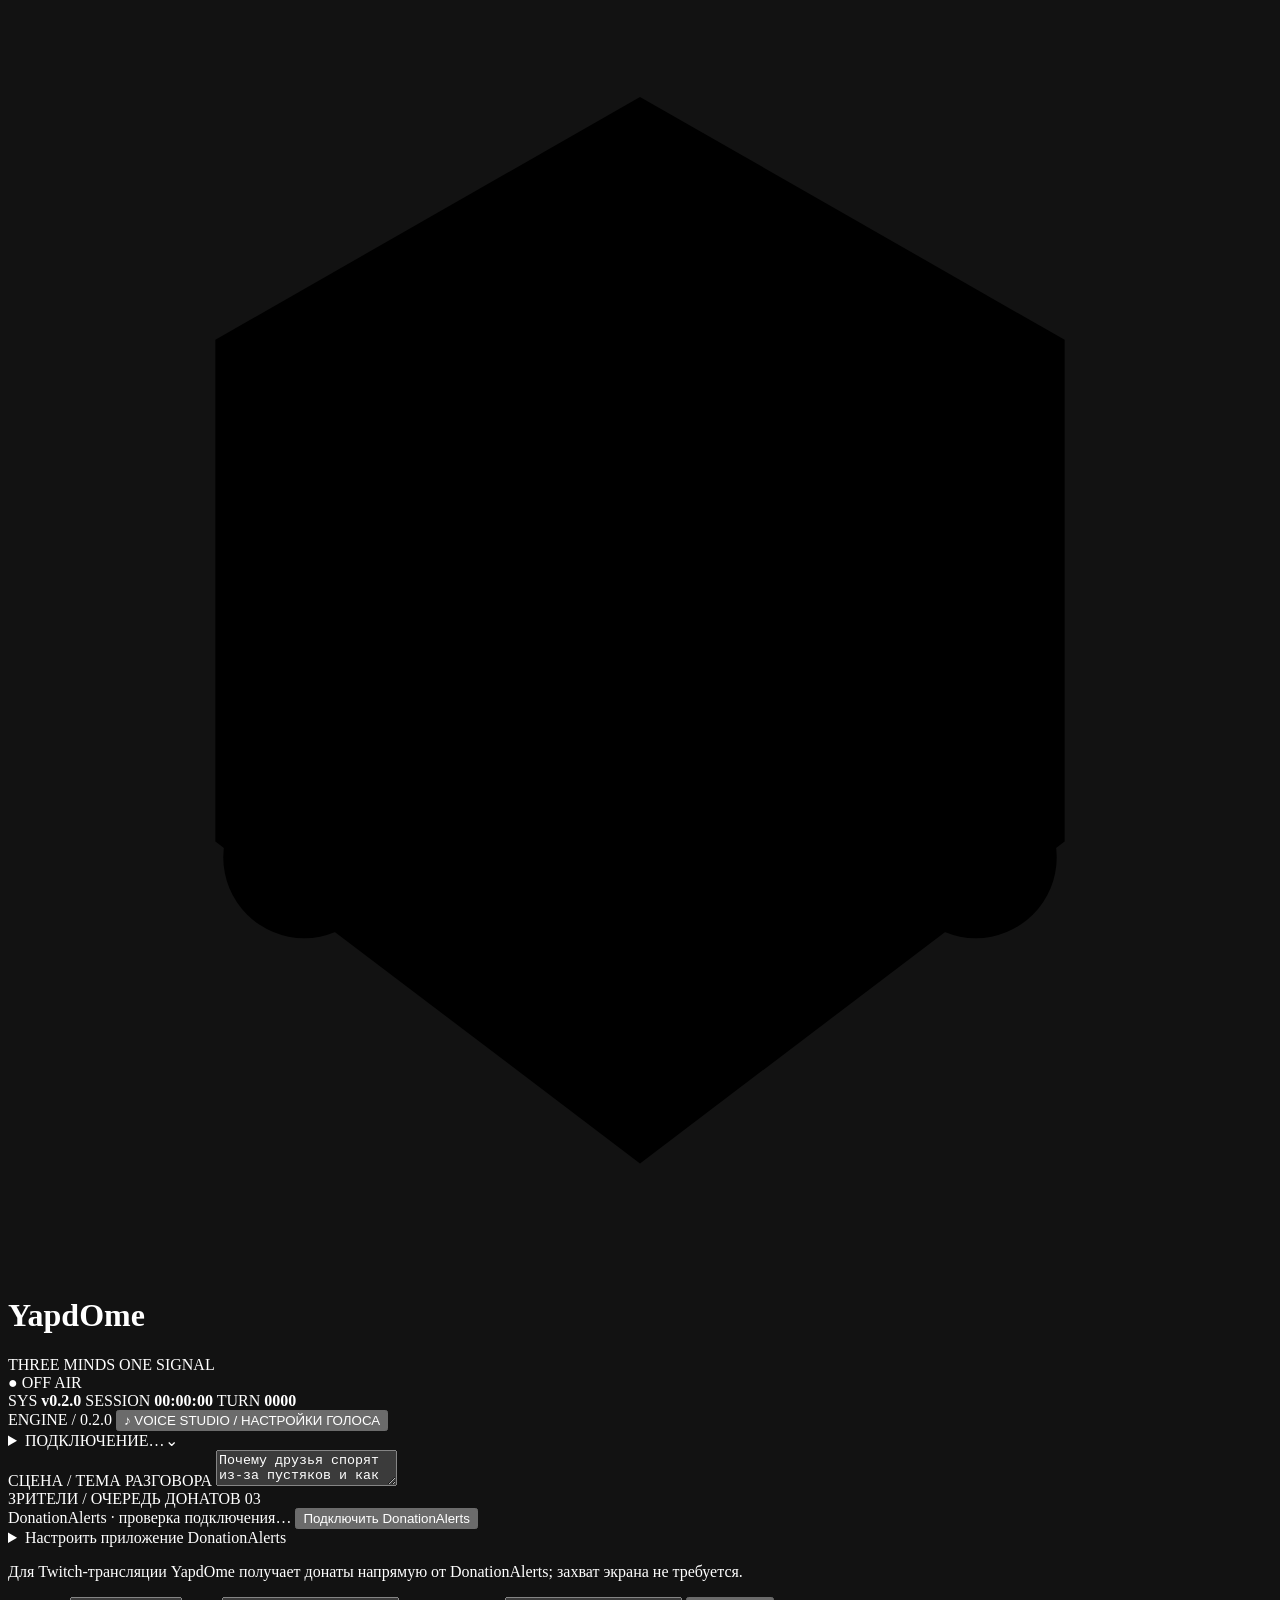
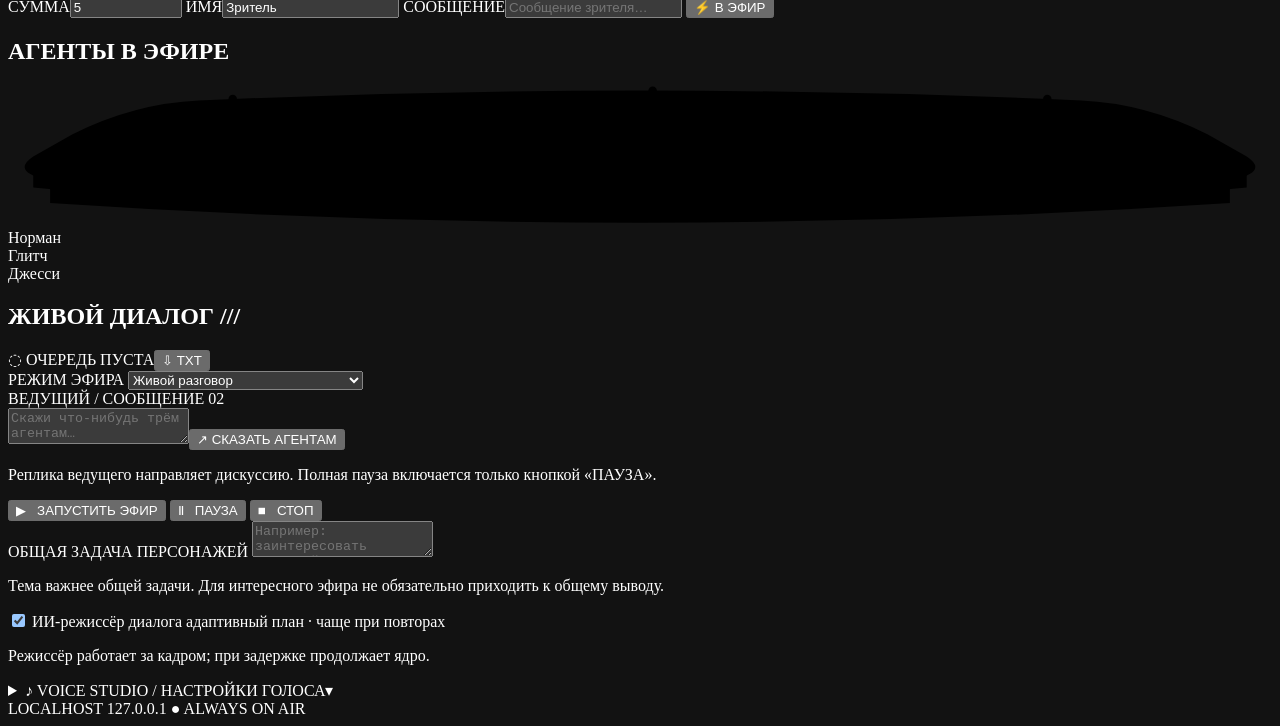
==== commit bb334c40: "Add local DonationAlerts OAuth and live donation connection" ====
--- a/frontend/index.html
+++ b/frontend/index.html
@@ -108,6 +108,23 @@
 
     <section class="panel inputpanel donations" aria-label="Донат зрителя">
       <div class="panel-overline"><span class="signal-dot pink"></span> ЗРИТЕЛИ / ОЧЕРЕДЬ ДОНАТОВ <span class="panel-index">03</span></div>
+
+      <div class="donationalerts-connect">
+        <div class="donationalerts-topline">
+          <span id="donationalertsStatus" class="donationalerts-status">DonationAlerts · проверка подключения…</span>
+          <button id="donationalertsConnect" class="primary" type="button">Подключить DonationAlerts</button>
+          <button id="donationalertsDisconnect" type="button" hidden>Отключить</button>
+        </div>
+        <details id="donationalertsSettings" class="donationalerts-settings">
+          <summary>Настроить приложение DonationAlerts</summary>
+          <p class="field-tip">Создай OAuth-приложение в DonationAlerts и укажи этот адрес как Redirect URI. Запрашиваются только права просмотра профиля и получения новых донатов.</p>
+          <label>Client ID<input id="donationalertsClientId" type="text" maxlength="80" autocomplete="off" placeholder="ID приложения"></label>
+          <label>Client Secret<input id="donationalertsClientSecret" type="password" maxlength="512" autocomplete="new-password" placeholder="Секрет приложения"></label>
+          <div class="donationalerts-redirect"><span>Redirect URI</span><code id="donationalertsRedirectUri">http://127.0.0.1:13180/donationalerts/callback</code></div>
+          <p class="field-tip">Client Secret и токены сохраняются только на этом компьютере. Не публикуй их и не отправляй в чат.</p>
+        </details>
+        <p id="donationalertsNote" class="field-tip" aria-live="polite">Для Twitch-трансляции YapdOme получает донаты напрямую от DonationAlerts; захват экрана не требуется.</p>
+      </div>
 
       <div class="input-row donation-fields">
         <label class="donation-amount"><span>СУММА</span><input id="donationAmount" type="number" min="0" max="1000000" step="0.01" value="5" inputmode="decimal" aria-label="Сумма доната"></label>
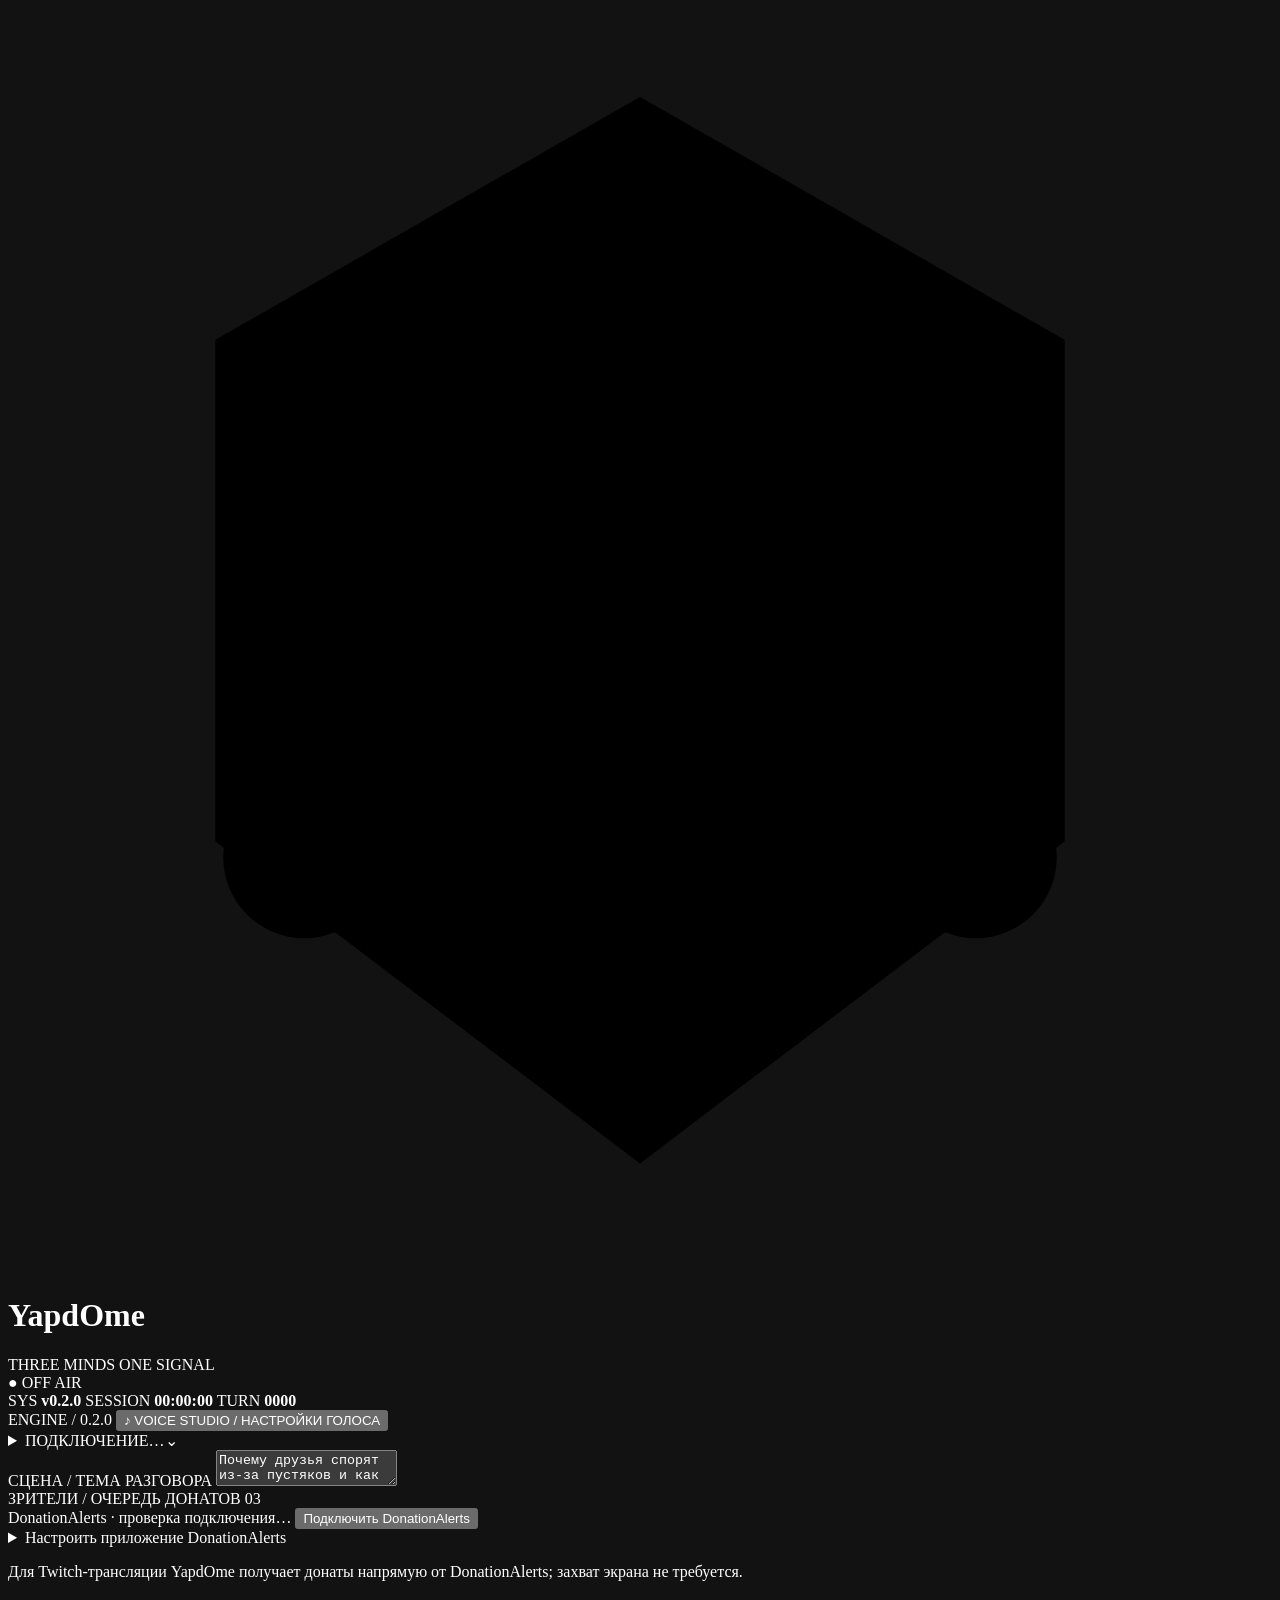
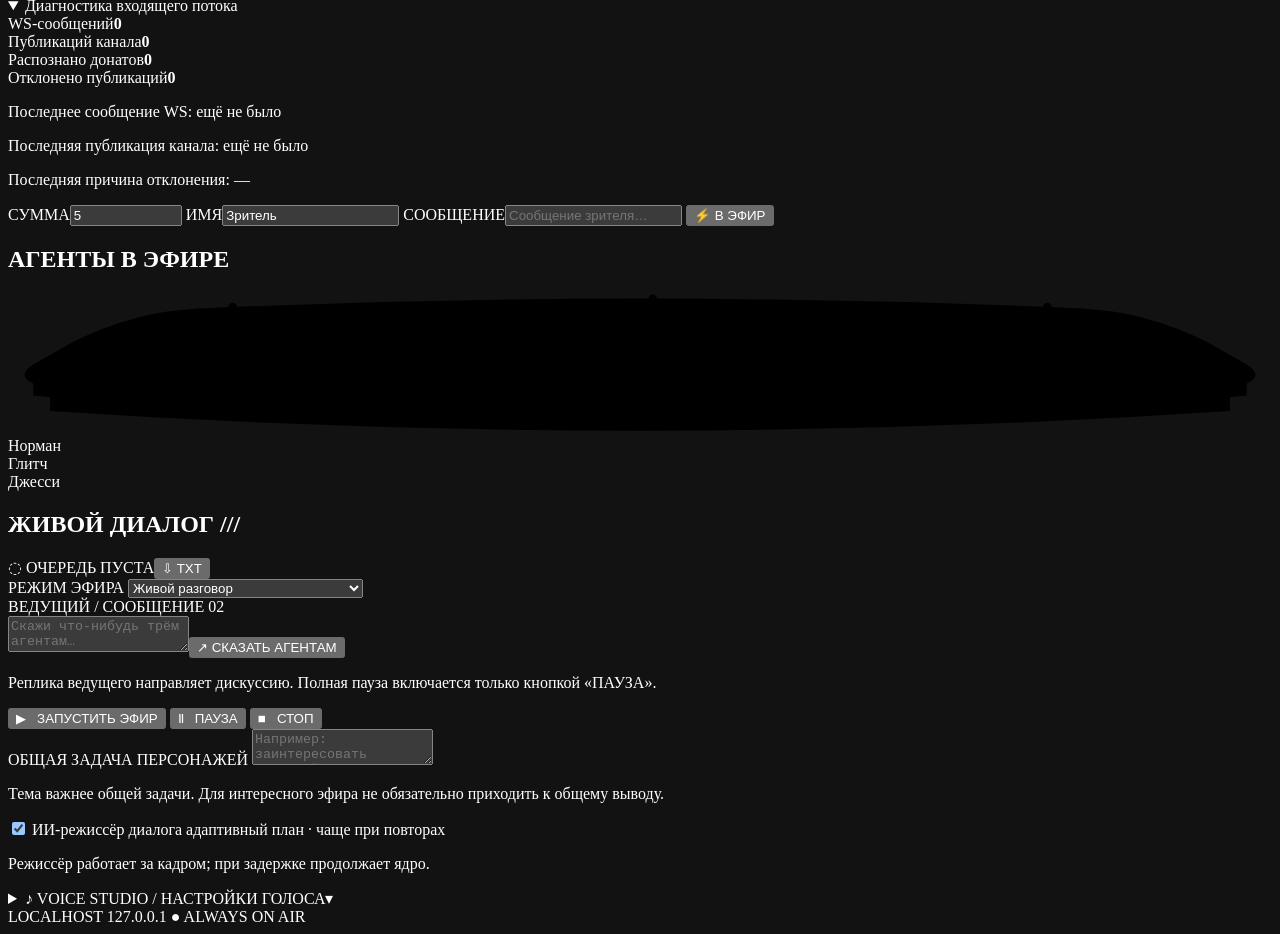
==== commit 3d23c23a: "Show DonationAlerts diagnostics in dashboard" ====
--- a/frontend/index.html
+++ b/frontend/index.html
@@ -117,13 +117,25 @@
         </div>
         <details id="donationalertsSettings" class="donationalerts-settings">
           <summary>Настроить приложение DonationAlerts</summary>
-          <p class="field-tip">Создай OAuth-приложение в DonationAlerts и укажи этот адрес как Redirect URI. Запрашиваются только права просмотра профиля и получения новых донатов.</p>
+          <p class="field-tip">Создай OAuth-приложение в <a href="https://www.donationalerts.com/application/clients" target="_blank" rel="noopener noreferrer">DonationAlerts</a> и укажи этот адрес как Redirect URI. Запрашиваемые права: <code>oauth-user-show</code> и <code>oauth-donation-subscribe</code>.</p>
           <label>Client ID<input id="donationalertsClientId" type="text" maxlength="80" autocomplete="off" placeholder="ID приложения"></label>
           <label>Client Secret<input id="donationalertsClientSecret" type="password" maxlength="512" autocomplete="new-password" placeholder="Секрет приложения"></label>
           <div class="donationalerts-redirect"><span>Redirect URI</span><code id="donationalertsRedirectUri">http://127.0.0.1:13180/donationalerts/callback</code></div>
           <p class="field-tip">Client Secret и токены сохраняются только на этом компьютере. Не публикуй их и не отправляй в чат.</p>
         </details>
         <p id="donationalertsNote" class="field-tip" aria-live="polite">Для Twitch-трансляции YapdOme получает донаты напрямую от DonationAlerts; захват экрана не требуется.</p>
+        <details class="donationalerts-diagnostics" open>
+          <summary>Диагностика входящего потока</summary>
+          <div class="donationalerts-diagnostic-grid">
+            <div><span>WS-сообщений</span><strong id="donationalertsWsMessages">0</strong></div>
+            <div><span>Публикаций канала</span><strong id="donationalertsPublications">0</strong></div>
+            <div><span>Распознано донатов</span><strong id="donationalertsParsed">0</strong></div>
+            <div><span>Отклонено публикаций</span><strong id="donationalertsRejected">0</strong></div>
+          </div>
+          <p id="donationalertsLastMessage" class="donationalerts-diagnostic-note">Последнее сообщение WS: ещё не было</p>
+          <p id="donationalertsLastPublication" class="donationalerts-diagnostic-note">Последняя публикация канала: ещё не было</p>
+          <p id="donationalertsLastRejection" class="donationalerts-diagnostic-reason">Последняя причина отклонения: —</p>
+        </details>
       </div>
 
       <div class="input-row donation-fields">
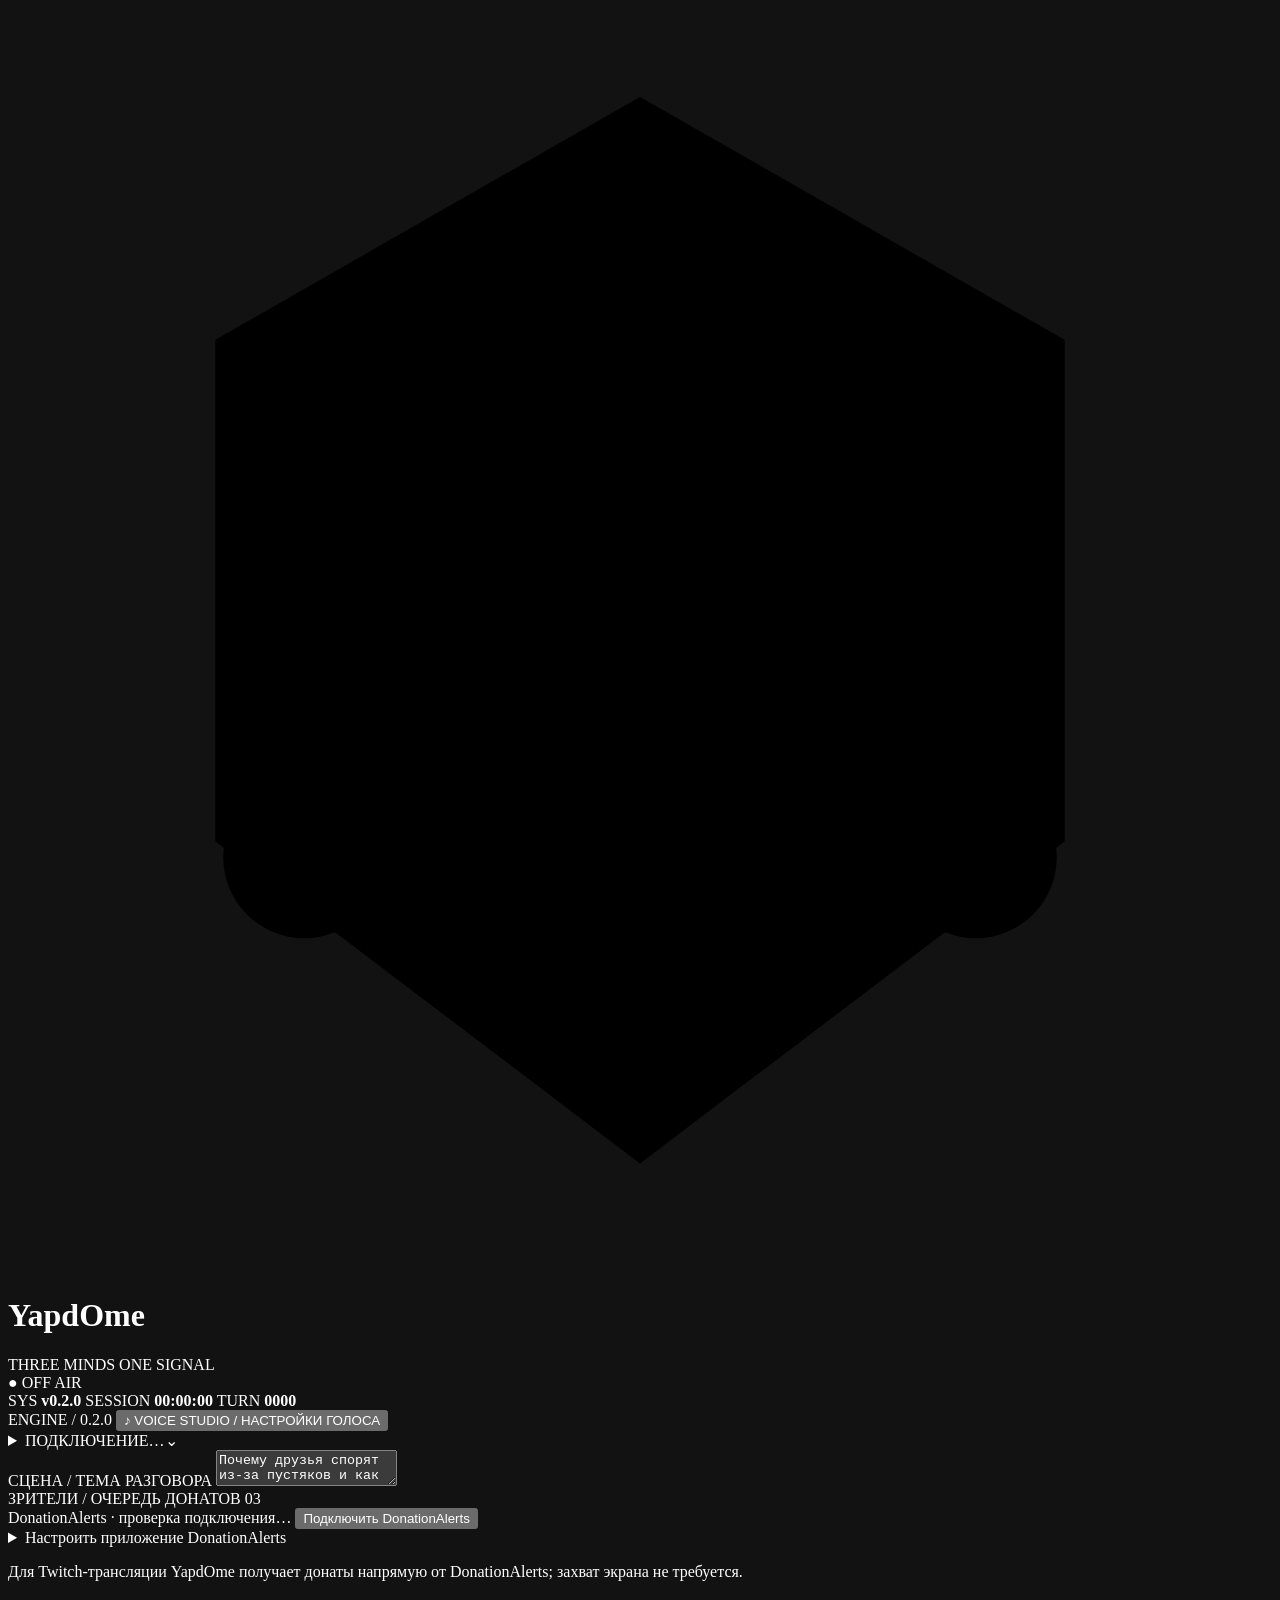
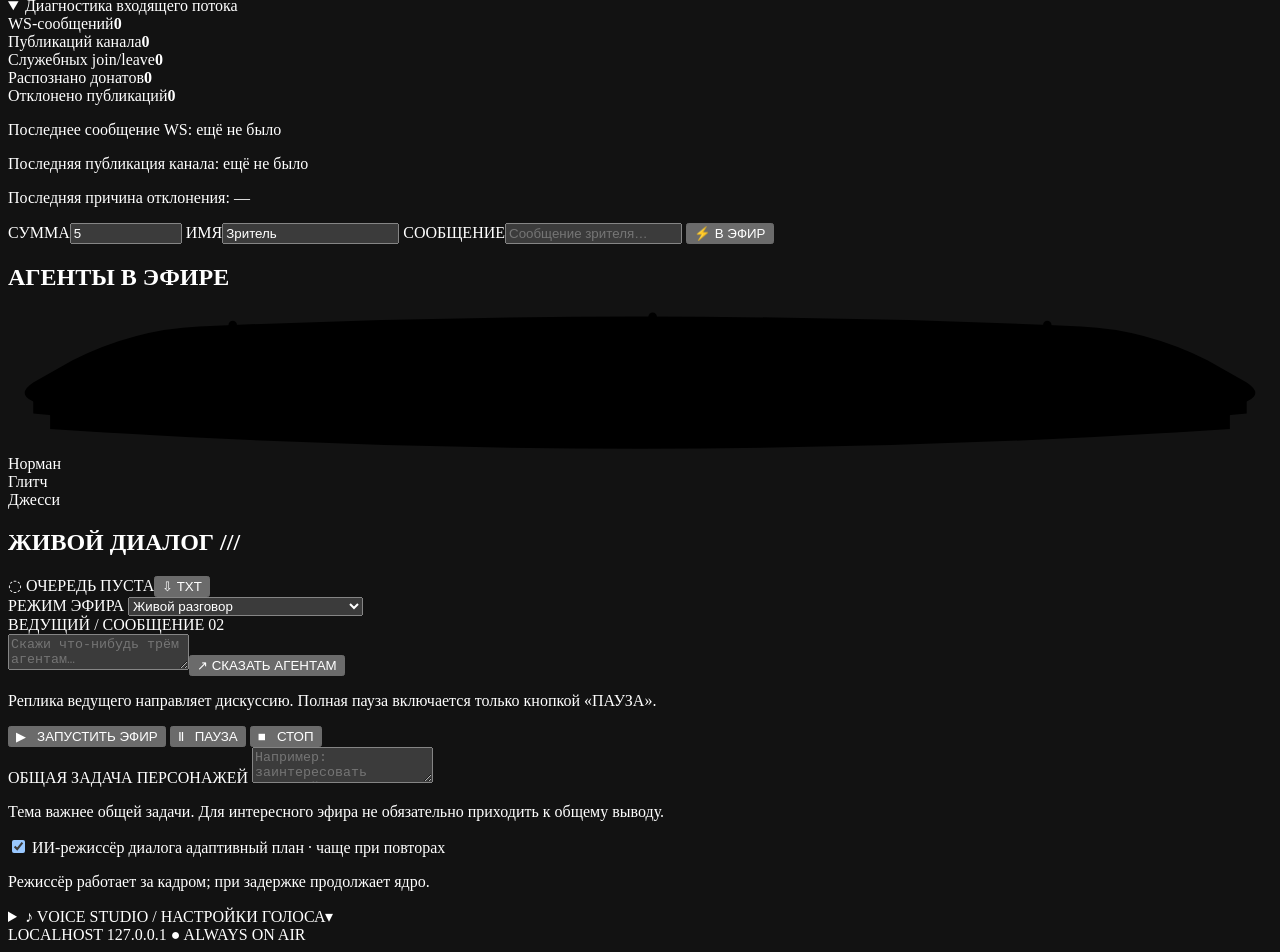
==== commit 66ddd19c: "Show ignored Centrifugo presence events in diagnostics" ====
--- a/frontend/index.html
+++ b/frontend/index.html
@@ -129,6 +129,7 @@
           <div class="donationalerts-diagnostic-grid">
             <div><span>WS-сообщений</span><strong id="donationalertsWsMessages">0</strong></div>
             <div><span>Публикаций канала</span><strong id="donationalertsPublications">0</strong></div>
+            <div><span>Служебных join/leave</span><strong id="donationalertsPresence">0</strong></div>
             <div><span>Распознано донатов</span><strong id="donationalertsParsed">0</strong></div>
             <div><span>Отклонено публикаций</span><strong id="donationalertsRejected">0</strong></div>
           </div>
